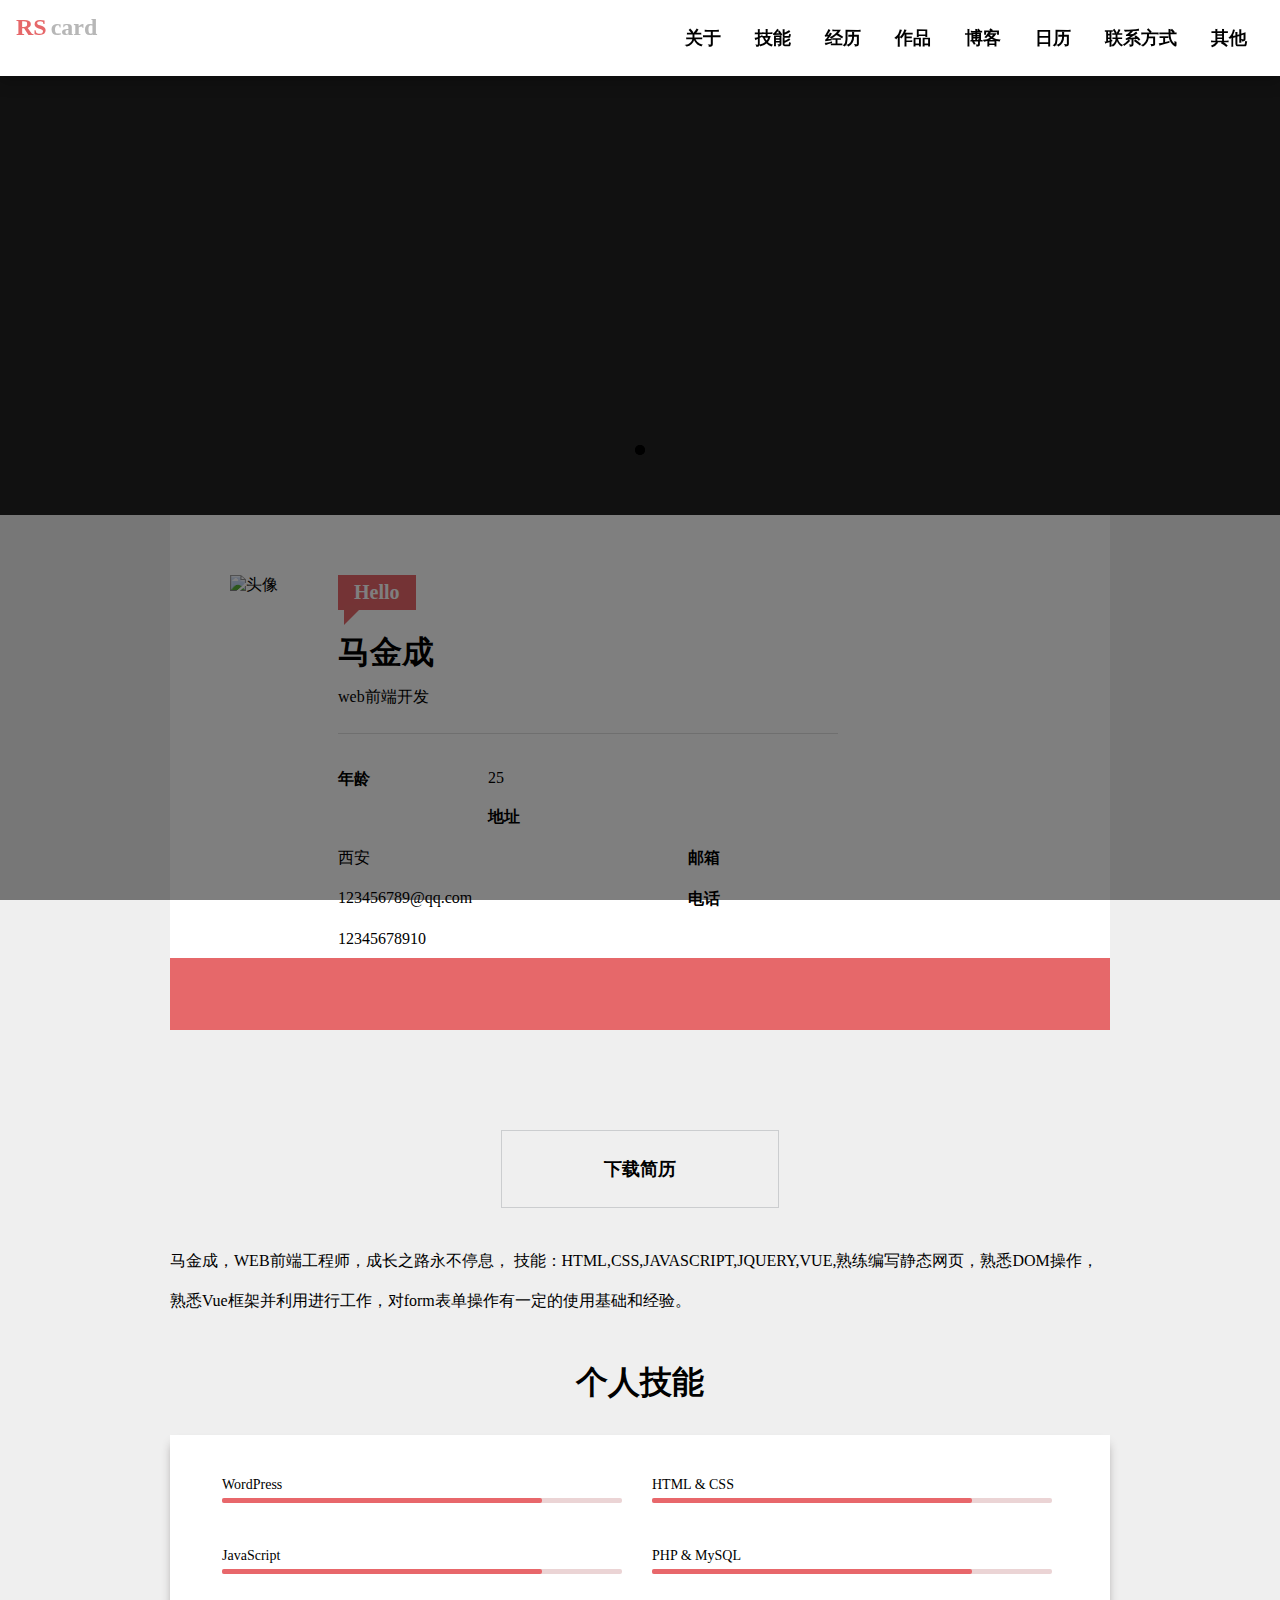
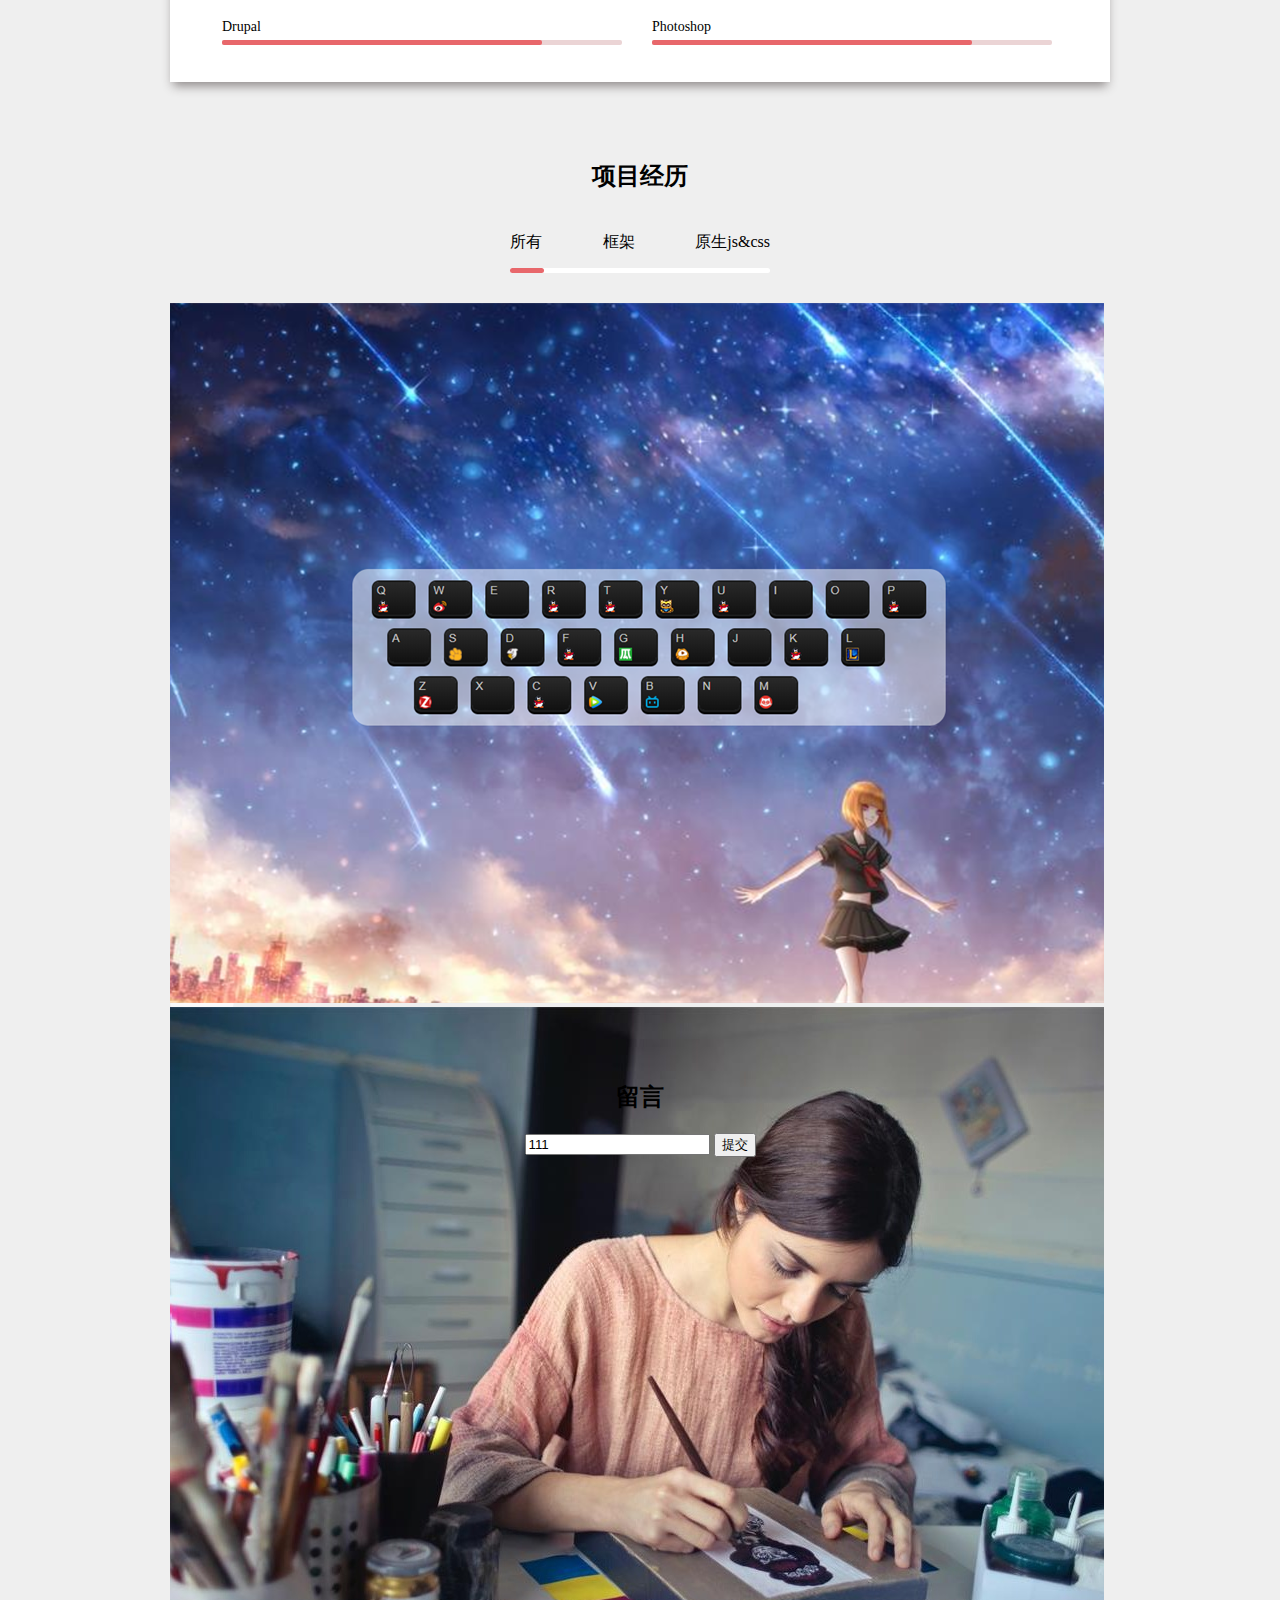
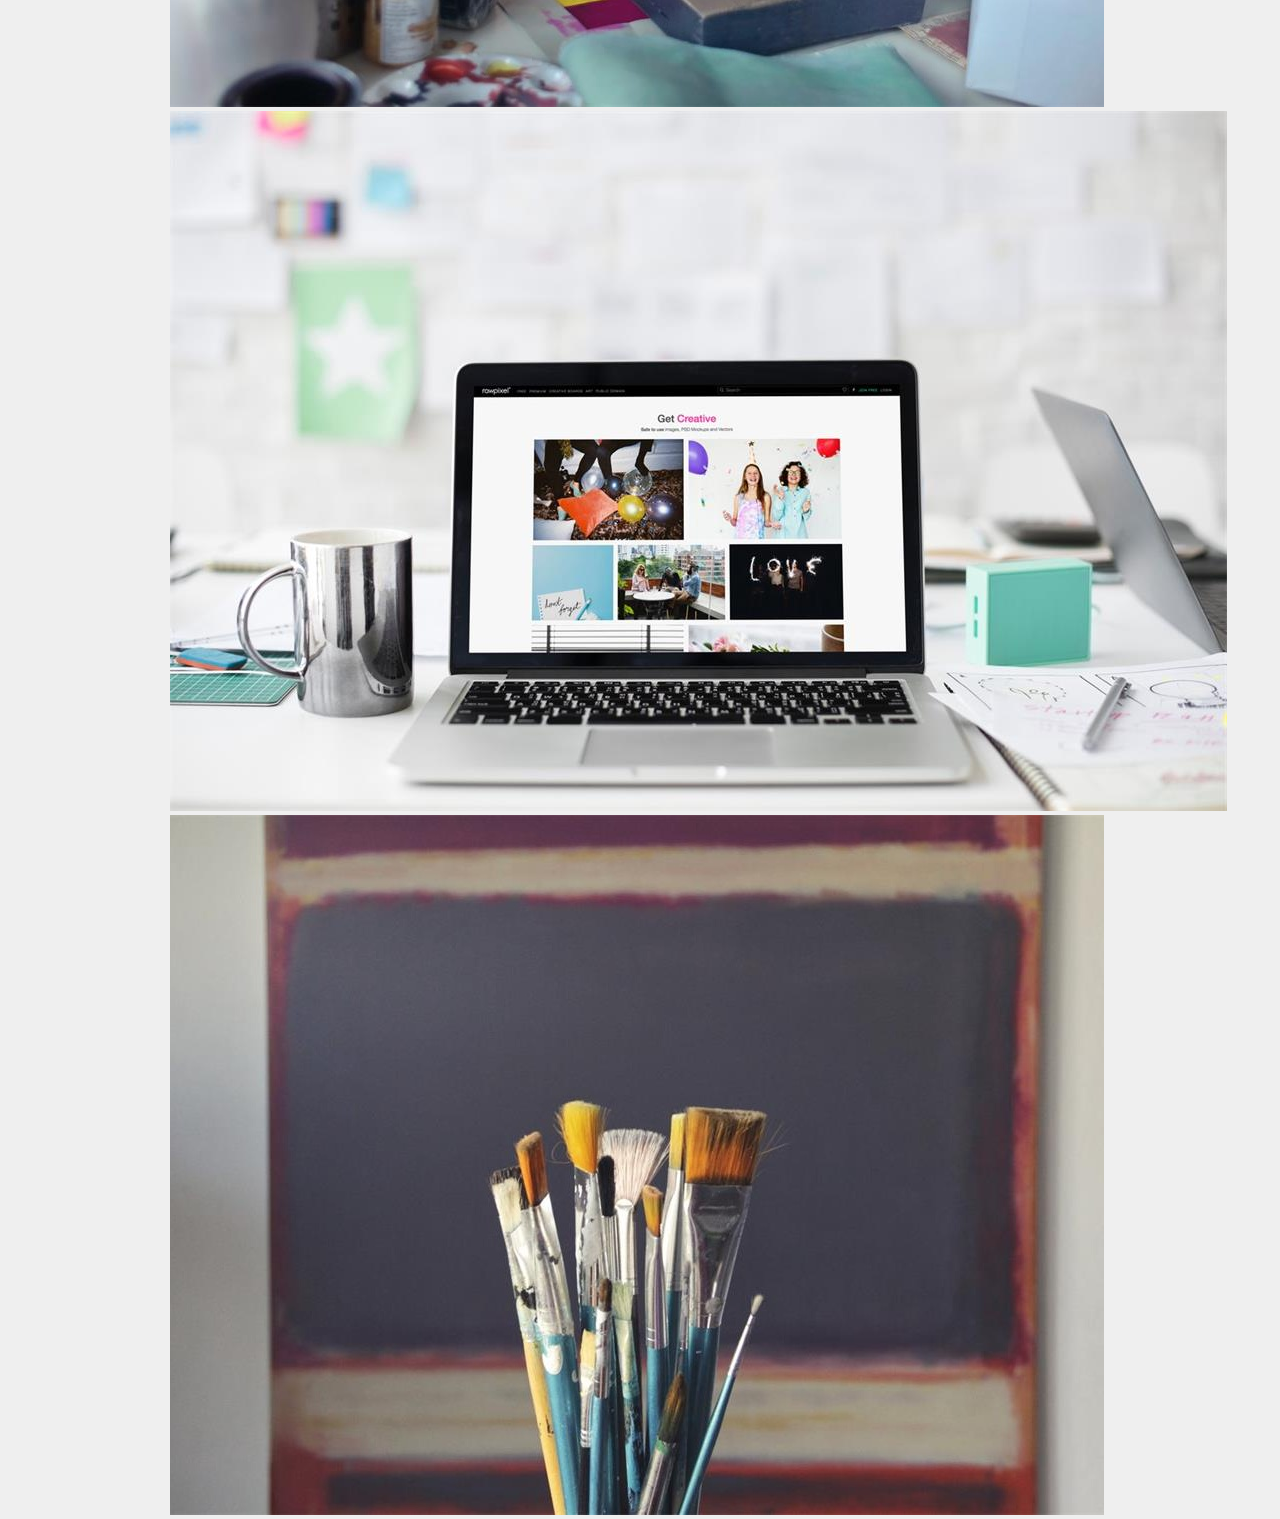
==== resume.html @ f83199a5 "轮播图-评论" ====
﻿<!DOCTYPE html>
<html lang="en">
<head>
    <meta charset="UTF-8">
    <meta name="viewport" content="width=device-width, initial-scale=1.0">
    <meta http-equiv="X-UA-Compatible" content="ie=edge">
    <link rel="stylesheet" href="css/a.css">
    <script src="//at.alicdn.com/t/font_1049550_xomfnkw9lh.js"></script>
    <script src="https://cdnjs.cloudflare.com/ajax/libs/tween.js/17.3.0/Tween.min.js"></script>
    <link rel="stylesheet" href="https://cdnjs.cloudflare.com/ajax/libs/Swiper/4.5.0/css/swiper.min.css">
    <script src="https://cdnjs.cloudflare.com/ajax/libs/Swiper/4.5.0/js/swiper.min.js"></script>    
    <title>我的简历</title>
    <style>
    .loading-1{
    width:200px;
    height:200px;
    position:relative; 
  }
  .loading-1::before,.loading-1::after{
    content:'';
    position:absolute;
    width:10px;
    height:10px;
    background:black;
    border-radius:50%;
    top:0;
    left:0;
    right:0;
    bottom:0;
    margin:auto;
    animation: s 2s  linear infinite
  }
  .loading-1:after{
    animation-delay:1s
  }
  @keyframes s{
    0%{
      width:0px;
      height:0px;
      opacity:1;
    }
    100%{
      width:100px;
      height:100px;
      opacity:0;
      
    }
  }
    .site-welcome{
        display: none;
        position:fixed;
        top:0;
        left:0;
        bottom:0;
        right:0;
        background-color: rgba(0,0,0,0.5);
        z-index: 1;
        justify-content: center;
        align-items: center;
    }
    .site-welcome.active{
        display: flex;

    }
    .swiper-container {
        margin-top:30px;
        width: 800px;
        height: 600px;
    }
    .swiper-slide{
        background:white;
    }
    .swiper-button-prev{
        left:-0px;
    }
    .swiper-button-next{
        right: -0px;
    }
    .swiper-button-prev,.swiper-button-next{
        background-color:rgba(255,255,255,0.7);
        top:35%;
        width: 64px;
        height:64px;
        border-radius: 50%;     
    }
    .comment{
        
    } 
    .comment h2{
        margin-top:50px;
        text-align:center;
        margin-bottom:20px;
    }
    .comment>section{
        text-align:center;
        padding-bottom:60px;
    }
    </style>
</head>
<body>
    <div id="siteWelcome" class="site-welcome active">
    <div class="loading-1"></div>
</div>
    <div id="topnavbar" class="topnavbar sticky">
            <div class="topnavbar-1 clearfix">
        <a href="#" alt="logo" class="logo">
            <span class="rs">RS</span>
            <span class="card">card</span>
        </a>
    
        <nav class="menu">
            <ul class="clearfix">
                
                <li><a href="#siteAbout">关于</a></li>
                <li><a href="#siteSkills">技能</a></li>
                <li class="menuTigger">
                    <a href="#siteWorks">经历</a>
                    <ul class="submenu">
                        <li>作品1</li>
                        <li>作品2</li>
                        <li>作品3</li>
                    </ul>
                </li>
                <li><a href="#">作品</a></li>
                <li class="menuTigger"><a href="#">博客</a>
                    <ul class="submenu">
                        <li>文章1</li>
                        <li>文章2</li>
                        <li>文章3</li>
                    </ul>
                </li>
                <li><a href="#">日历</a></li>
                <li><a href="#">联系方式</a></li>
                <li><a href="#">其他</a></li>
            </ul>
        </nav>
    </div>
</div>
    <div class="banner">
        <div class="mask"></div>
    </div>
    <main data-x id="siteAbout" class="usercard ">
        <div class="picturAndText clearfix">
        <div class="picture">
            <img src="./images/startuper-hover-1-299x347.jpg" width="299" height="" alt="头像">
        </div>
        <div class="profile ">
            <span class="welcome">Hello
                <i class="triangle"></i>
            </span>
            
            <h1>马金成</h1>
            <span>web前端开发</span>
            <hr>
                <dl>
                    <dt>年龄</dt>
                    <dd>25</dd>
                    <dt>地址</dt>
                    <dd>西安</dd>
                    <dt>邮箱</dt>
                    <dd>123456789@qq.com</dd>
                    <dt>电话</dt>
                    <dd>12345678910</dd>
                </dl>
            </div>
        </div>
        <footer class="user-media">
            <a href="#">
                <svg class="icon" aria-hidden="true">
                        <use xlink:href="#icon-weibo"></use>
                    </svg></a>
                    <a href="#">
                    <svg class="icon" aria-hidden="true">
                            <use xlink:href="#icon-zhihu"></use>
                        </svg></a>
                        <a href="#">
                        <svg class="icon" aria-hidden="true">
                                <use xlink:href="#icon-changyonglogo28"></use>
                            </svg></a>
                            <a href="#">
                            <svg class="icon" aria-hidden="true">
                                    <use xlink:href="#icon-qq"></use>
                                </svg></a>
                                <a href="#">
                                <svg class="icon" aria-hidden="true">
                                        <use xlink:href="#icon-github"></use>
                                    </svg></a>
        </footer>
        
    </main>
    <main class="main-content">
        <div class="downloadresume">
            <a href="/images/resume.pdf" download="download">下载简历</a></div>
            <p>马金成，WEB前端工程师，成长之路永不停息，
                技能：HTML,CSS,JAVASCRIPT,JQUERY,VUE,熟练编写静态网页，熟悉DOM操作，熟悉Vue框架并利用进行工作，对form表单操作有一定的使用基础和经验。
            </p>
            <section data-x id="siteSkills" class="profileskills">
                <h1>个人技能</h1>
                <div class="sumskills">
                <ul class="clearfix">
                    <li>
                        <div class="personalskills">
                        <h2>WordPress</h2>
                    <div class="progressbarF">
                        <div class="progressbarS"></div>
                            </div>
                        </div>
                        </li>
                    <li>
                        <div class="personalskills">
                        <h2>HTML & CSS</h2>
                        <div class="progressbarF">
                                <div class="progressbarS"></div>
                            </div>
                        </div>
                        </li>
                    <li>
                        <div class="personalskills">
                        <h2>JavaScript</h2>
                        <div class="progressbarF">
                                <div class="progressbarS"></div>
                            </div>
                        </div>
                        </li>
                    <li>
                        <div class="personalskills">
                        <h2>PHP & MySQL</h2>
                        <div class="progressbarF">
                                <div class="progressbarS"></div>
                            </div>
                        </div>
                        </li>
                        
                    <li>
                        <h2>Drupal</h2>
                        <div class="progressbarF">
                                <div class="progressbarS"></div>
                            </div>
                        </li>
                        
                    <li>
                        <h2>Photoshop</h2>
                        <div class="progressbarF">
                                <div class="progressbarS"></div>
                            </div>
                        </li>
                </ul>
            </div>
            </section>
            <div data-x id="siteWorks" class="portfolio ">
                <div class="category">
                    <h1>项目经历</h1>
                    <div class="technolgycategory">
                        <div class="category-contain">
                        <span onclick="" id="category01">所有</span>
                        <span onclick="" id="category02">框架</span>
                        <span onclick="" id="category03">原生js&css</span>
                        </div>
                        <div  id ="categoryShift" class="state-1">
                            <span class="categoryShift-s"></span>
                        </div>
                    </div>
                    <script>
                            category01.onclick=function(){
                                categoryShift.className="state-1" 
                            }
                            category02.onclick=function(){
                                categoryShift.className="state-2" 
                            }
                            category03.onclick=function(){
                                categoryShift.className="state-3" 
                            }
                            </script>
                </div>
                <div class="works">
                    <div class="swiper-container">
                        <!-- Additional required wrapper -->
                        <div class="swiper-wrapper">
                            <!-- Slides -->
                            <img  src="./images/keyboard.png" class="swiper-slide">
                            <img  src="./images/paint.jpg" class="swiper-slide">
                            <img  src="./images/web.jpg" class="swiper-slide">
                            <img  src="./images/draw.jpg" class="swiper-slide">
                        </div>
                        <!-- If we need pagination -->
                        <div class="swiper-pagination"></div>
                    
                        <!-- If we need navigation buttons -->
                        
                    
                        <!-- If we need scrollbar -->
                    </div> 
                    <div class="swiper-button-prev"></div>
                        <div class="swiper-button-next"></div>
                    <div class="comment">
                        <h2>留言</h2>
                            <section>
                                    <form id="postMessageForm">
                                        <input type="text" name="content" value="111">
                                        <input type="submit" value="提交">
                                    </form>
                                </section>
                    </div>
                </div>

            </div>
            
    </main>
    <script >
        //轮播图
        var mySwiper = new Swiper ('.swiper-container', {
    // Optional parameters
    loop: true,

    // If we need pagination
    pagination: {
      el: '.swiper-pagination',
    },

    // Navigation arrows
    navigation: {
      nextEl: '.swiper-button-next',
      prevEl: '.swiper-button-prev',
    },

    // And if we need scrollbar
    scrollbar: {
    },
  })
        ///loading 加载特效
        setTimeout(function(){
            siteWelcome.classList.remove("active")   
        },1000);

        //滚动滑出内容
let specialTags = document.querySelectorAll('[data-x]')
for(let i =0;i<specialTags.length;i++){
    specialTags[i].classList.add('offset')
}
///动态navbar
findClosest()
    window.onscroll=function(){
    if(window.scrollY>0)
    {
        topnavbar.classList.add("sticky")
    }
    else{
        topnavbar.classList.remove("sticky")
    }
    findClosest()
    }

//动态导航链接标记
let liTags = document.querySelectorAll('nav.menu>ul>li')
for(let i=0;i<liTags.length;i++){
    liTags[i].onmouseenter = function(x){
       x.currentTarget.classList.add('active')
    }
    liTags[i].onmouseleave = function(x){
        x.currentTarget.classList.remove('active')
    }    
}

 // 内容高亮特效
    function findClosest(){
let specialTags = document.querySelectorAll('[data-x]')
let minIndex = 0
for(let i=1;i<specialTags.length;i++){
    if(Math.abs(specialTags[i].offsetTop-window.scrollY)<Math.abs(specialTags[minIndex].offsetTop-window.scrollY)){
        minIndex = i
    }
    }
    for(let i=0;i<specialTags.length;i++){
        specialTags[i].classList.remove('active')
}
specialTags[minIndex].classList.add('active')
//minIndex 就是离屏幕最近的元素
specialTags[minIndex].classList.remove('offset')
let id = specialTags[minIndex].id
let a = document.querySelector('a[href="#' + id + '"]')
let li = a.parentNode
let brothersAndMe = li.parentNode.children
for(let i=0;i<brothersAndMe.length;i++){
    brothersAndMe[i].classList.remove('heightlight')
}
li.classList.add('heightlight')
}

///平滑滚动锚点
function animate(time) {
    requestAnimationFrame(animate);
    TWEEN.update(time);
}
requestAnimationFrame(animate);

let aTags = document.querySelectorAll('nav.menu>ul>li>a')
for(let i = 0;i<aTags.length;i++){
    aTags[i].onclick = function(x){
        x.preventDefault()
        let a = x.currentTarget
        let href = a.getAttribute('href')
        let element = document.querySelector(href)
        let top = element.offsetTop
        
        let currentTop = window.scrollY
        let targetTop = top - 80
        let s = targetTop- currentTop
        var coords = {y:currentTop};
        var t = Math.abs((s/100)*300)
        if(t>500){ t = 500 }
        var tween = new TWEEN.Tween(coords)
        .to({y: targetTop }, t) 
        .easing(TWEEN.Easing.Quadratic.InOut) 
        .onUpdate(function() { 
            window.scrollTo(0,coords.y)
        })
        .start();
    }
}
    </script>
    <script src="//cdn.jsdelivr.net/npm/leancloud-storage@3.13.0/dist/av-min.js"></script>
    <script src="./js/message.js"></script>
</body>
</html>
---- css/a.css ----
body{
    background-color: #EFEFEF;
    margin:0;
    font-family: "Microsoft YaHei";
}
a{
    text-decoration: none;
    color: white;
}
.topnavbar{
    padding-top: 20px;
    padding-bottom: 20px;
    position: fixed;
    width: 100%;
    vertical-align:middle;
    transition: all 0.3s;
}
.topnavbar.sticky{
    
    padding-top:10px;
    padding-bottom: 10px;
    background-color: #fff;
    box-shadow: 0px 5px 15px rgba(0,0,0,0.25);
    z-index:1;
}
.topnavbar-1{
    padding-left: 16px;
    padding-right:16px;
    
}

.clearfix:after{
    content: "";
    display: block;
    clear: both;
}
.logo{
    float:left;
    padding-top:4px;
}
.topnavbar .rs{
    font-family: Arial Black;
    font-size: 24px;
    font-weight:bold;
    color: #e6686a;
}
.topnavbar .card{
    font-family: Arial black;
    font-size:24px;
    font-weight: bold;
    color: #b7b7b7;

}
.topnavbar nav{
    float: right;
}
[data-x].active{
   outline:10px solid red;
}
nav>ul>li{
    float: left;
    list-style: none;
    margin-left: 17px;
    margin-right: 17px;
    position:relative;
}
nav>ul>li>a{
    font-size: 18px;
    color: #b7b7b7;
    font-weight: bold;
    padding-bottom: 5px;
    padding-top: 5px;
    position:relative;
}
.sticky nav>ul>li>a{
    color:#000;
    
}
nav>ul>li.active>a::after,nav>ul>li.heightlight>a::after{
    content:'';
    position: absolute;
    top:100%;
    left: 0;
    background-color: #E8676B;
    height:4px;
    width:100%;
    animation: menuSlide 0.5s;
}
@keyframes menuSlide{
    0%{
        width:0;
    }
    100%{
        width:100%;
    }
}
[data-x].offset{
    transform:translateY(100px);
}
[data-x]{
    transform:translateY(0);
    transition: all 0.5s;
}
[data-x].animate{
    animation:slideUp 0.5s;
}
@keyframes slideUp{
    0%{
        transform:translateY(100px);
    }
    100%{
        transform:translateY(0);
    }
}
.topnavbar .submenu{
    list-style: none;
    position: absolute;
    top:140%;
    right:0;
    background-color:#fff;
    line-height: 2.5;
    padding-top:15px;
    padding-bottom:15px;
    padding-right: 40px;
    box-shadow: 0 1px 6px rgba(0, 0, 0, 0.12), 0 1px 4px rgba(0, 0, 0, 0.24);
    white-space: nowrap;
    display: none;
    animation:transpace 0.5s;
}
@keyframes transpace {
    0%{
        margin-right:100%;
    }
    100%{
        margin-right:0%;
    }
}
.topnavbar li.active .submenu{
    display:block ;
}
.banner{
    background-image: url(../images/rs-cover-2-2-1-1.jpg);
    background-color: rgba(0,0,0,0.5);
    background-position: center center;
    background-size: cover;
}
.banner .mask{
    height: 515px;
    background-color: rgba(0,0,0,0.7);
}
.usercard{
    max-width: 940px;
    margin-left: auto;
    margin-right:auto;
    background-color: #fff;

}
.picture{
    padding:60px;
    float: left;
}
.profile{
    float: left;
    padding-top:60px;
}

.profile .welcome{
    display:inline-block;
    background-color: #E8676B;
    font-weight: bold;
    padding: 6px 16px;
    font-size:20px;
    position: relative;
    color: white;
}
.profile .welcome .triangle{
    border:20px solid transparent;
    border-left-color:#E6686A;
    border-top-width:0px;
    position:absolute;
    top: 30px;
    left: 6px;
}
.profile h1{
    color: black;
    margin-bottom: 12px;
}
.profile span{
    color: black;
}
.profile hr{
    width: 500px;
    color: #DEDEDE;
    border:none;
    border-top:1px solid #DEDEDE;
    margin-top:25px;
    margin-bottom:25px;
}
dl{
    

}
 dl dt,
 dl dd{
    color: black;
    float: left;
}
dt{
    width:30%;
    font-weight: bold;
    padding-top:10px;
    padding-bottom:10px;
}
 dd{
    width:70%;
    margin:0;
    padding-top:10px;
    padding-bottom:10px;
}
.user-media{
    background-color: #E6686A;
    text-align: center;
}
.user-media a{
    display: inline-block;
    display: inline-block;
    width: 40px;
    line-height: 30px;
    padding: 5px 0;
    border-radius: 50%;
    margin: 16px;

}
.user-media a:hover{
    background-color: rgba(0,0,0,0.1);
    
} 
.icon {
    width:25px ;
    height: 25px;
    fill: currentColor;
    vertical-align: top;
}
.main-content{
    max-width:940px;
    margin:100px auto;
}
.downloadresume{
    max-width:940px;
    margin:0 auto;
    text-align: center;
    margin-top:26px;
}
.downloadresume>a{
    color:black;
    border:1px solid #cbcdcf;
    display:inline-block;
    padding:26px 102px;
    font-size:18px;
    transition: ease 0.3s;
    font-weight:bold;
}
.downloadresume>a:hover{
    box-shadow:0px 7px 25px -3px rgb(143, 138, 138);
}
.main-content>p{
    margin-top:33px;
    line-height: 40px;

}
.profileskills{
    margin-top:40px;
    
}
.sumskills{
    margin-top:30px;
    background-color:white;
    padding:37px;
    box-shadow:0px 7px 10px -3px rgb(143, 138, 138);
}
.profileskills h1{
    text-align:center;
}
.profileskills ul{
    list-style: none;
    padding-left:0;
    margin-top:0;
    overflow:hidden;
    margin-bottom:0;
}
.profileskills ul li{
    float:left;
    padding-right:15px;
    padding-left:15px;
}
.personalskills{
    margin-bottom:40px;
}
.profileskills ul li h2{
    font-weight:normal;
    font-size:14px;
    margin-top:5px;
    margin-bottom:5px;
}
.progressbarF{
    width:400px;
    height:5px;
    background-color: #ebd4d5;
    border-radius:2px;
}
section .sumskills.offset .progressbarS{
    transform:translateX(-100%);
}
.progressbarS{
    width:80%;
    height:5px;
    background-color:#e8676b;
    border-radius:2px;
    transform:translateX(0);
    transition: all 1s;
}
.portfolio{
    margin-top:78px;
}
.portfolio h1{
    text-align:center;
    font-size:1.5em;
    margin-bottom:40px;
}
.technolgycategory{
    margin:0 auto;
    text-align-last:justify 
}
.category-contain{
    width:260px;
    margin:0 auto;
    text-align:justify 
}
.technolgycategory span{
    display:inline-block;
    cursor: pointer;
}   
#categoryShift{
    text-align: left;
    width:260px;
    height:5px;
    background-color: white;
    margin:0 auto;
    margin-top:15px;
    border-radius:3px;
}
.technolgycategory .categoryShift-s{
    display:inline-block;
    width:80px;
    height:100%;
    background-color:#e8676b;
    border-radius:3px;
    vertical-align: top;
    transition:linear 0.3s;
}
.technolgycategory #categoryShift.state-1 .categoryShift-s{
    width: 34px;
}
.technolgycategory #categoryShift.state-2 .categoryShift-s{
    margin-left:90px;
    width:34px;
}
.technolgycategory #categoryShift.state-3 .categoryShift-s{
    margin-left:180px;
    width:80px;
}
.production{
    margin-top: 30px;
}
.proleft ,.proright{
    float: left;
}
.proleft,.right01,.right02{
    padding: left 10px;
    padding-right:10px;
}
.right01{
    padding-bottom:10px;
}
.right02{
    padding-top:5px;
}
.loading{
    height:500px;
}
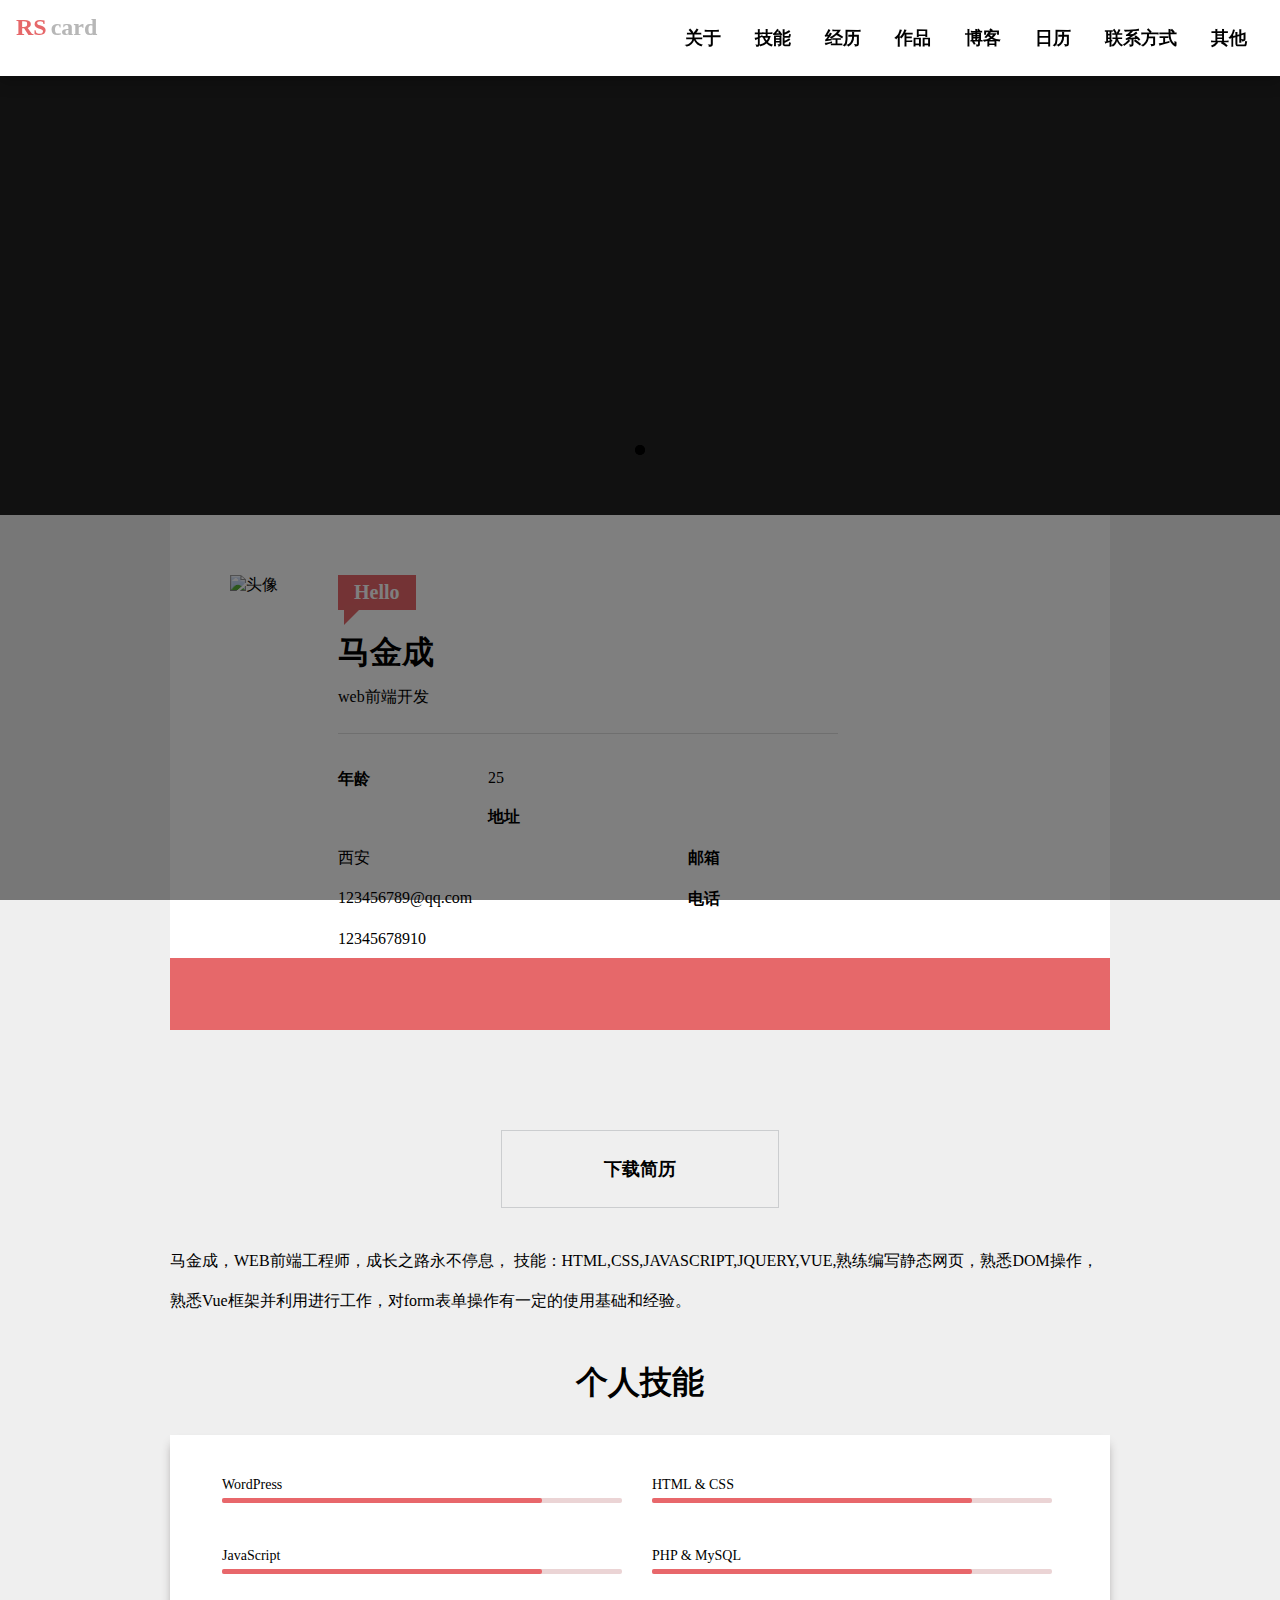
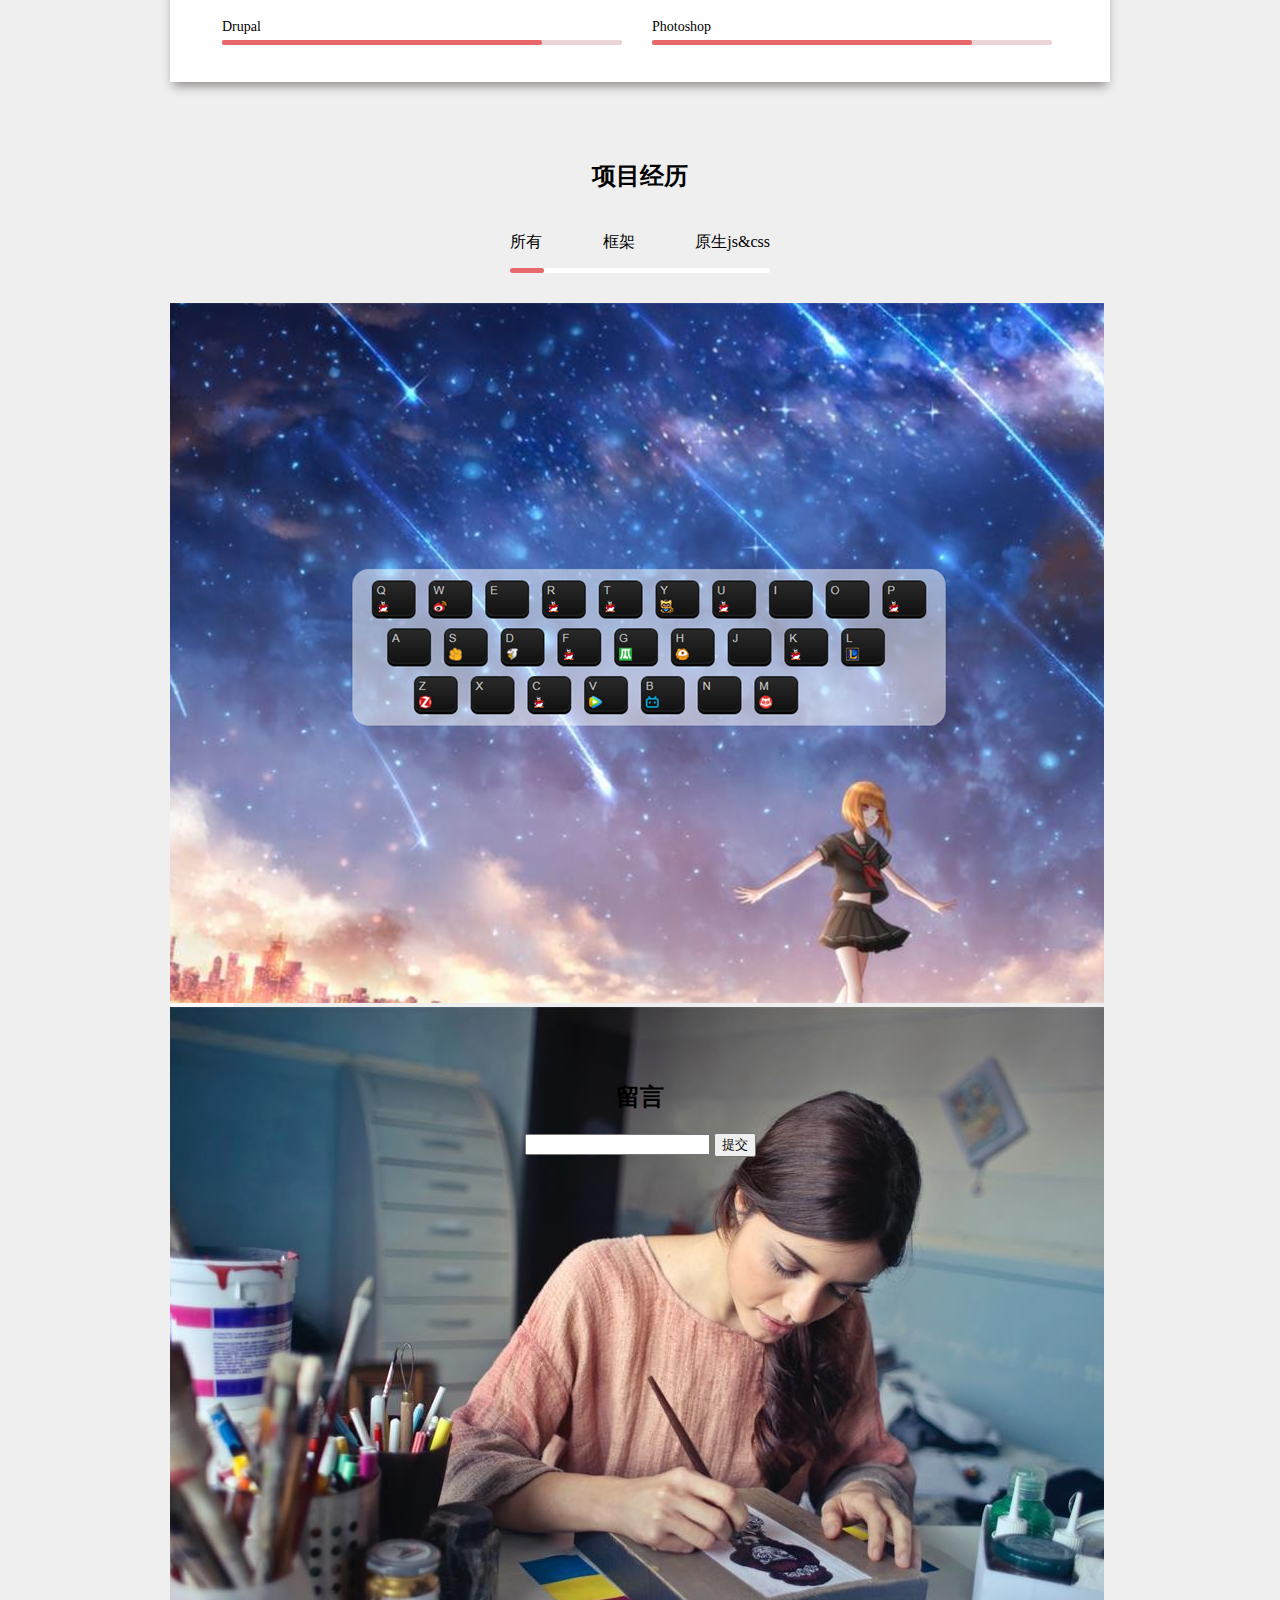
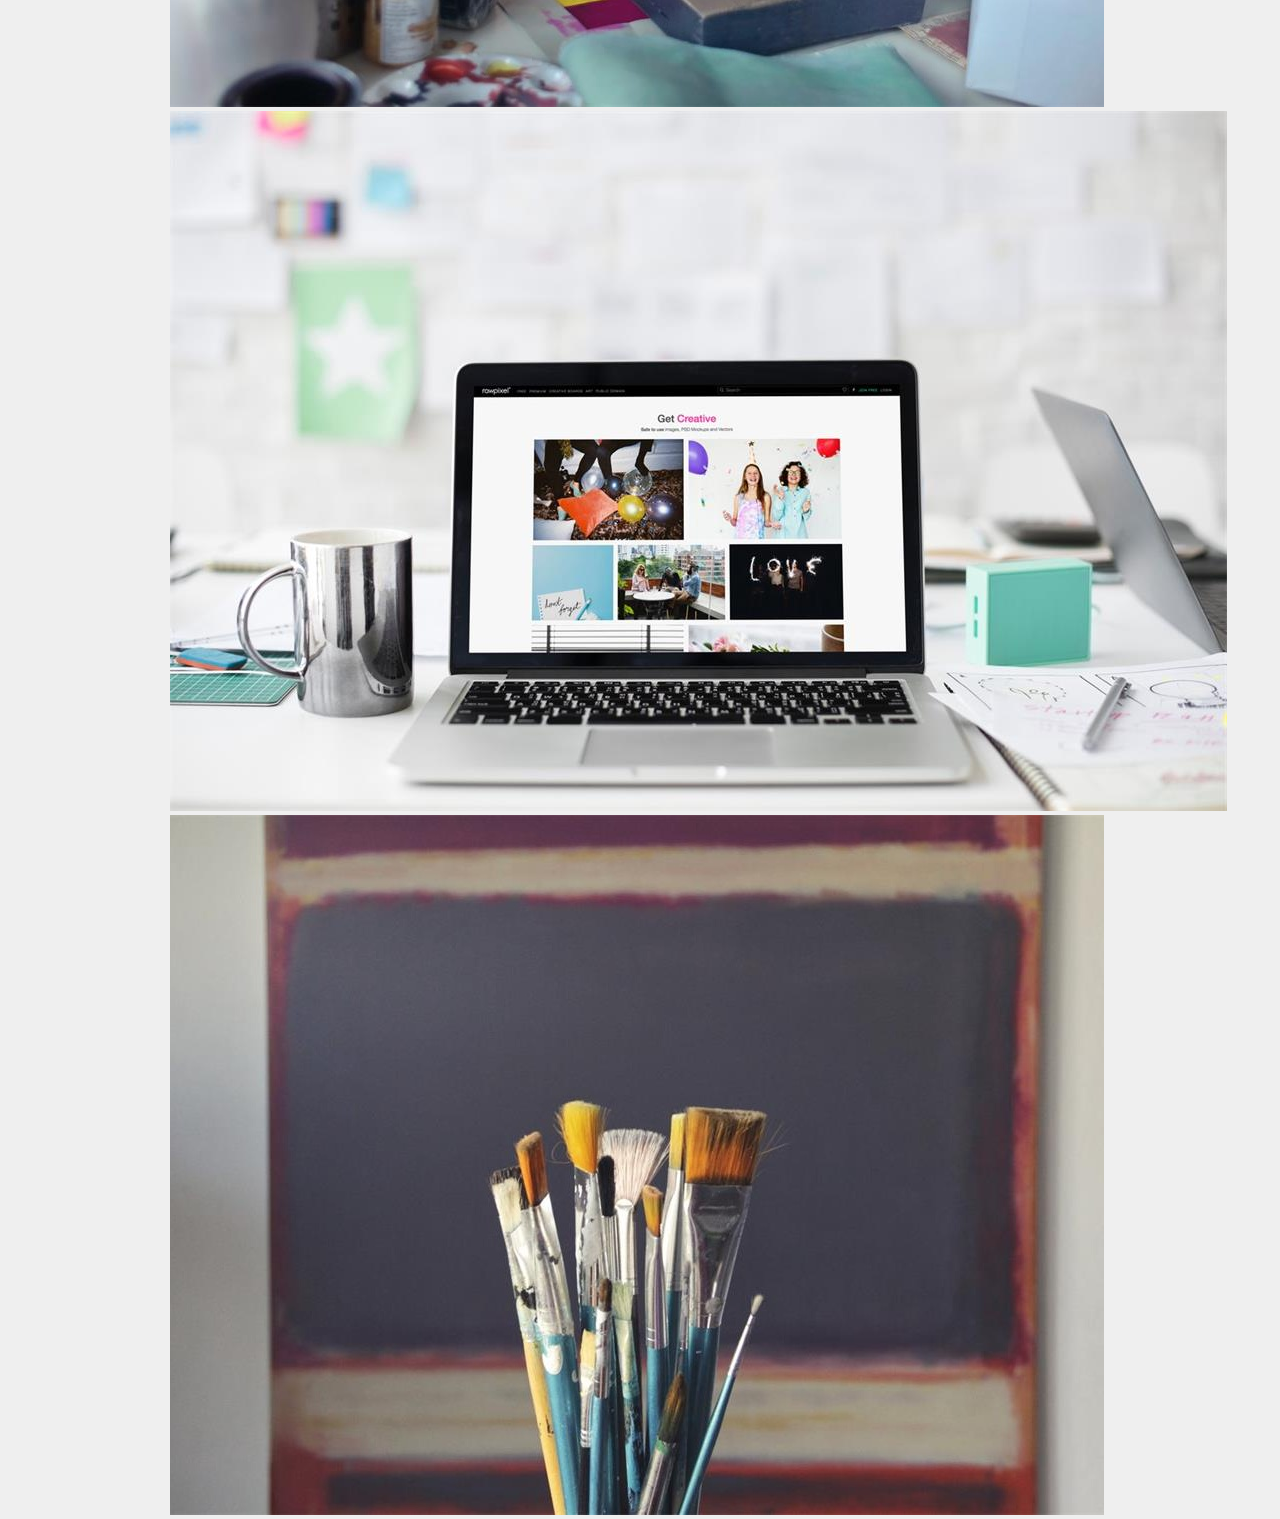
==== commit c519cdb7: "简单修改" ====
--- a/resume.html
+++ b/resume.html
@@ -296,7 +296,7 @@
                         <h2>留言</h2>
                             <section>
                                     <form id="postMessageForm">
-                                        <input type="text" name="content" value="111">
+                                        <input type="text" name="content">
                                         <input type="submit" value="提交">
                                     </form>
                                 </section>
